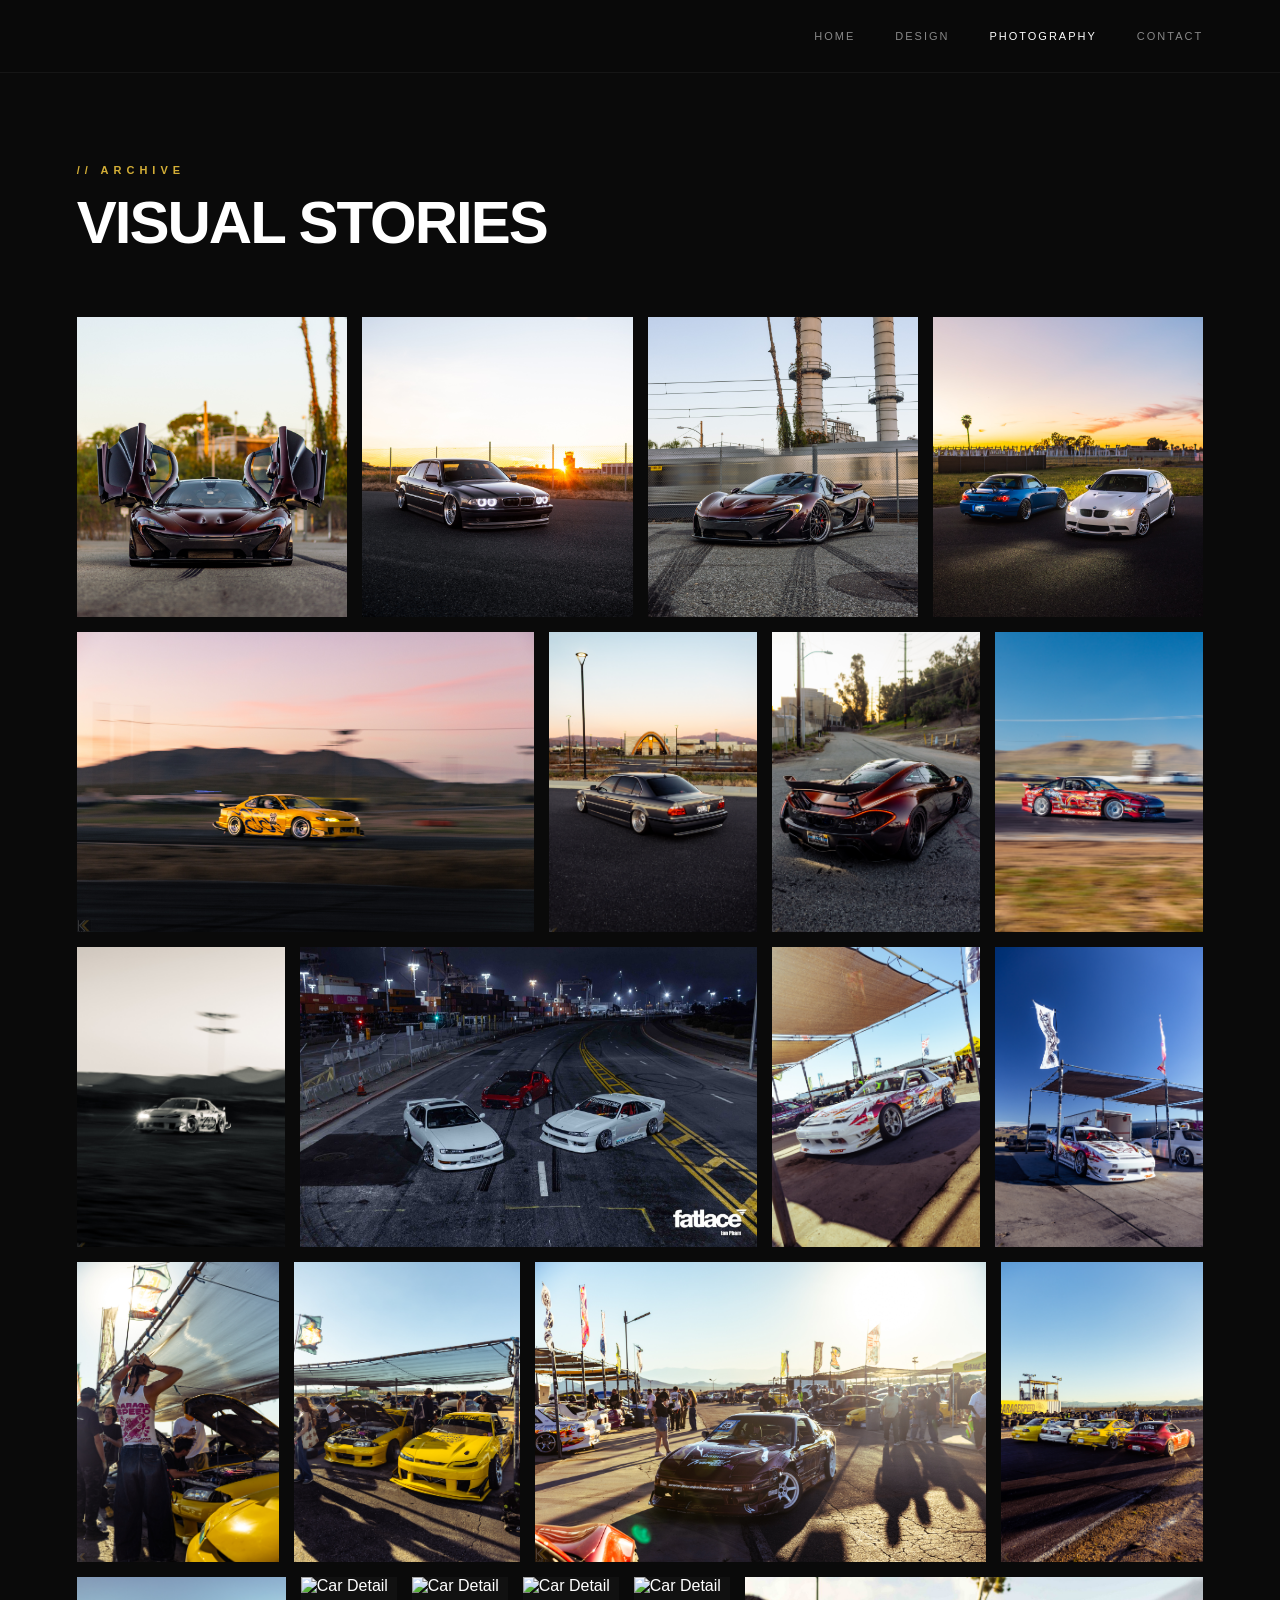
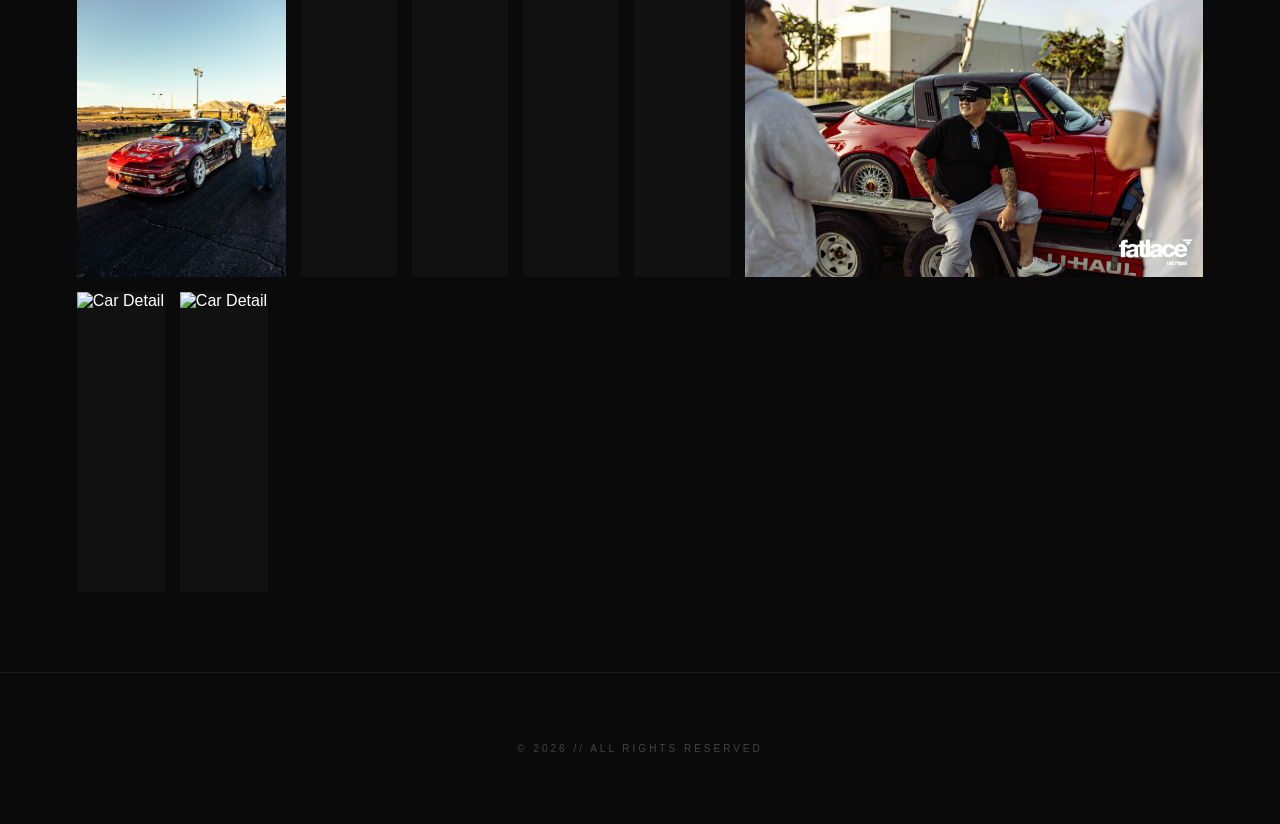
==== photography.html @ 78c728c3 "Add files via upload" ====
<!DOCTYPE html>
<html lang="en">
<head>
    <meta charset="UTF-8">
    <title>VISUAL ARCHIVE</title>
    <style>
        :root {
            --bg: #0a0a0a;
            --accent: #d4af37;
            --border: #1a1a1a;
        }

        body {
            margin: 0;
            padding: 0;
            background-color: var(--bg);
            color: #ffffff;
            font-family: 'Inter', -apple-system, sans-serif;
        }

        nav {
            display: flex; 
            justify-content: flex-end; 
            padding: 30px 6%; 
            position: fixed; 
            width: 88%; 
            z-index: 100; 
            background: rgba(10,10,10,0.75); 
            backdrop-filter: blur(15px);
            border-bottom: 1px solid rgba(255,255,255,0.05);
        }

        nav a {
            text-decoration: none;
            text-transform: uppercase;
            letter-spacing: 2px;
            font-size: 11px;
            transition: color 0.3s ease;
        }

        .container {
            padding: 160px 6% 80px 6%;
        }

        /* The "Justified" Gallery Fix */
        .gallery {
            display: flex;
            flex-wrap: wrap;
            gap: 15px;
        }

        .photo-wrap {
            height: 300px; /* Adjust this to change how many photos per row */
            flex-grow: 1;
            background: #111;
            overflow: hidden;
            position: relative;
        }

        /* This ensures landscape photos take up more horizontal space */
        .photo-wrap img {
            max-height: 100%;
            min-width: 100%;
            object-fit: cover;
            vertical-align: bottom;
            transition: transform 0.6s cubic-bezier(0.25, 1, 0.5, 1);
        }

        /* Makes the last row align left instead of stretching weirdly */
        .gallery::after {
            content: "";
            flex-grow: 1000;
        }

        .photo-wrap:hover img {
            transform: scale(1.05);
        }

        .footer-text {
            font-size: 10px; 
            color: #444; 
            text-transform: uppercase; 
            letter-spacing: 3px;
        }
    </style>
</head>
<body>

    <nav>
        <div style="display: flex; gap: 40px;">
            <a href="index.html" style="color: #888;">Home</a>
            <a href="design.html" style="color: #888;">Design</a>
            <a href="photography.html" style="color: #fff;">Photography</a>
            <a href="contact.html" style="color: #888;">Contact</a>
        </div>
    </nav>

    <div class="container">
        <header style="margin-bottom: 60px;">
            <span style="color: var(--accent); font-size: 11px; font-weight: 900; text-transform: uppercase; letter-spacing: 5px;">// ARCHIVE</span>
            <h1 style="font-size: clamp(40px, 6vw, 60px); text-transform: uppercase; font-weight: 900; margin: 10px 0 0 0; letter-spacing: -2px;">Visual Stories</h1>
        </header>

        <div class="gallery">
            <div class="photo-wrap"><img src="886A9323.jpg" alt="Car Detail"></div>
            <div class="photo-wrap"><img src="886A9835.jpg" alt="Car Detail"></div>
            <div class="photo-wrap"><img src="886A9256.jpg" alt="Car Detail"></div>
            <div class="photo-wrap"><img src="886A9951.jpg" alt="Car Detail"></div>
            <div class="photo-wrap"><img src="886A2949.jpg" alt="Car Detail"></div>
            <div class="photo-wrap"><img src="886A9860.jpg" alt="Car Detail"></div>
            <div class="photo-wrap"><img src="886A9230.jpg" alt="Car Detail"></div>
            <div class="photo-wrap"><img src="886A0778.jpg" alt="Car Detail"></div>
            <div class="photo-wrap"><img src="886A3118.jpg" alt="Car Detail"></div>
            <div class="photo-wrap"><img src="886A7088-Enhanced-NR-scaled.jpg" alt="Car Detail"></div>
            <div class="photo-wrap"><img src="886A0435.jpg" alt="Car Detail"></div>
            <div class="photo-wrap"><img src="886A1715.jpg" alt="Car Detail"></div>
            <div class="photo-wrap"><img src="886A1505.jpg" alt="Car Detail"></div>
            <div class="photo-wrap"><img src="886A1567.jpg" alt="Car Detail"></div>
            <div class="photo-wrap"><img src="886A2306.jpg" alt="Car Detail"></div>
            <div class="photo-wrap"><img src="886A2474.jpg" alt="Car Detail"></div>
            <div class="photo-wrap"><img src="886A2436.jpg" alt="Car Detail"></div>
            <div class="photo-wrap"><img src="886A2336.jpg" alt="Car Detail"></div>
            <div class="photo-wrap"><img src="886A3194.jpg" alt="Car Detail"></div>
            <div class="photo-wrap"><img src="886A3260.jpg" alt="Car Detail"></div>
            <div class="photo-wrap"><img src="886A3553.jpg" alt="Car Detail"></div>
            <div class="photo-wrap"><img src="886A3908-scaled.jpg" alt="Car Detail"></div>
            <div class="photo-wrap"><img src="886A4205.jpg" alt="Car Detail"></div>
            <div class="photo-wrap"><img src="886A4489.jpg" alt="Car Detail"></div>
        </div>
    </div>

    <footer style="padding: 60px 6%; border-top: 1px solid var(--border); text-align: center;">
        <p class="footer-text">© 2026 // ALL RIGHTS RESERVED</p>
    </footer>

</body>
</html>
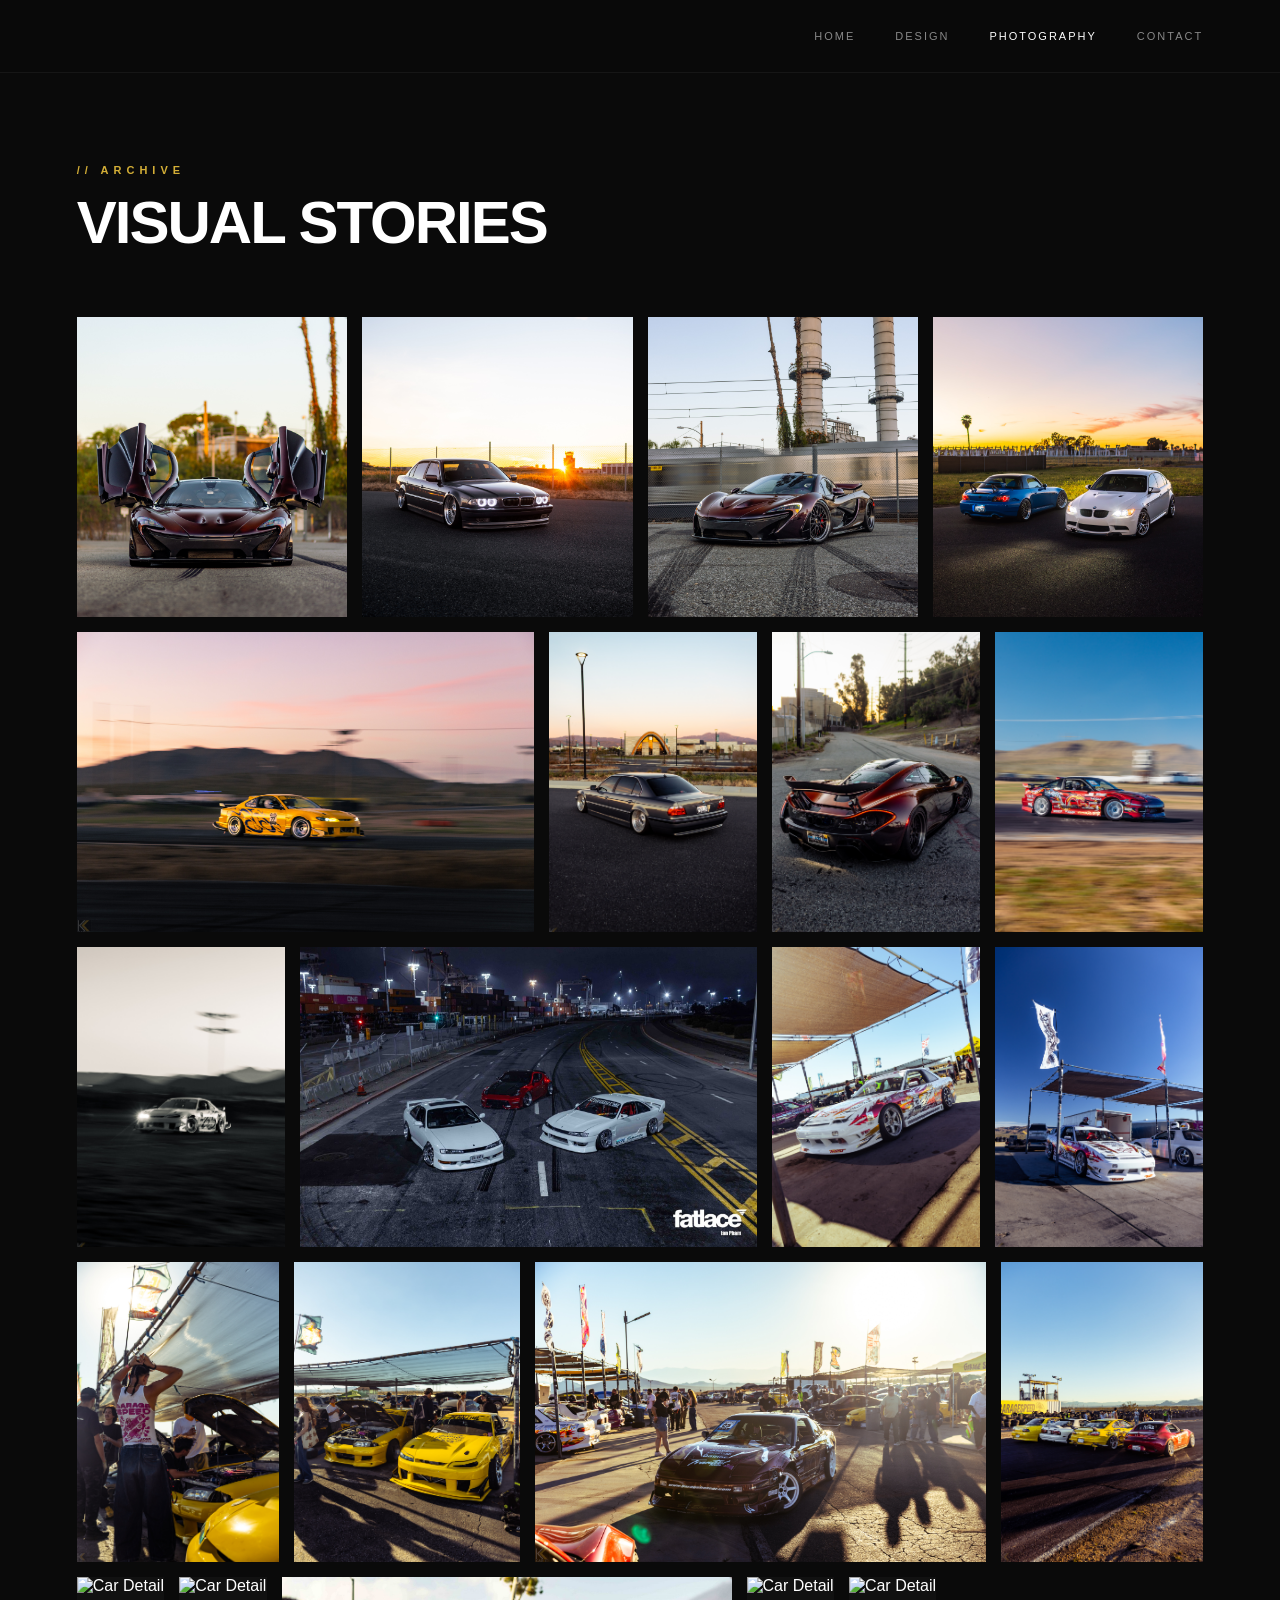
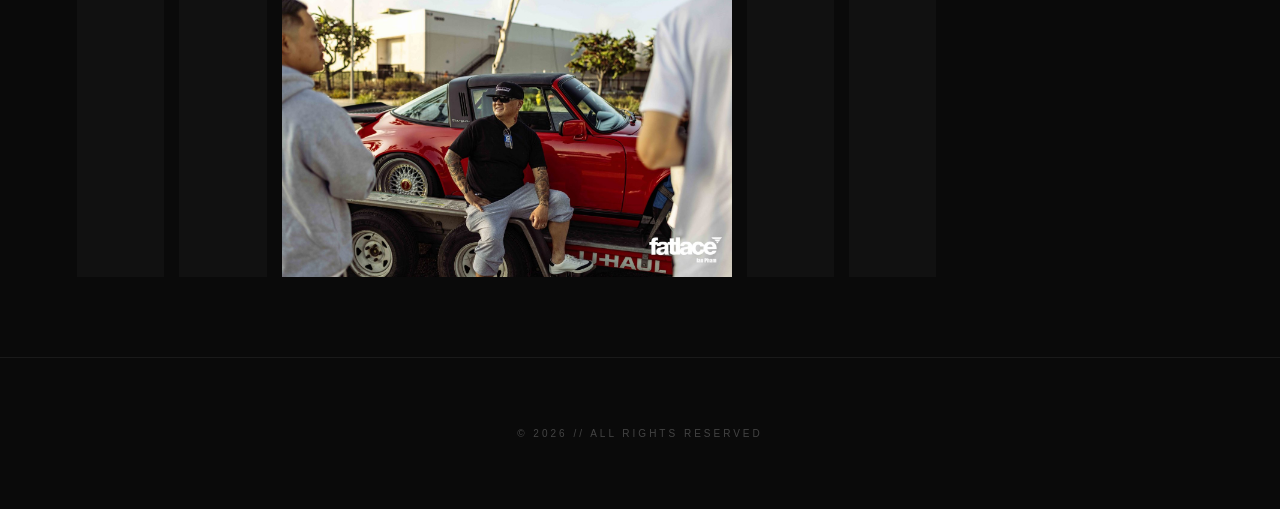
==== commit 57569409: "Update photography.html" ====
--- a/photography.html
+++ b/photography.html
@@ -118,9 +118,6 @@
             <div class="photo-wrap"><img src="886A1567.jpg" alt="Car Detail"></div>
             <div class="photo-wrap"><img src="886A2306.jpg" alt="Car Detail"></div>
             <div class="photo-wrap"><img src="886A2474.jpg" alt="Car Detail"></div>
-            <div class="photo-wrap"><img src="886A2436.jpg" alt="Car Detail"></div>
-            <div class="photo-wrap"><img src="886A2336.jpg" alt="Car Detail"></div>
-            <div class="photo-wrap"><img src="886A3194.jpg" alt="Car Detail"></div>
             <div class="photo-wrap"><img src="886A3260.jpg" alt="Car Detail"></div>
             <div class="photo-wrap"><img src="886A3553.jpg" alt="Car Detail"></div>
             <div class="photo-wrap"><img src="886A3908-scaled.jpg" alt="Car Detail"></div>
@@ -134,4 +131,4 @@
     </footer>
 
 </body>
-</html>+</html>
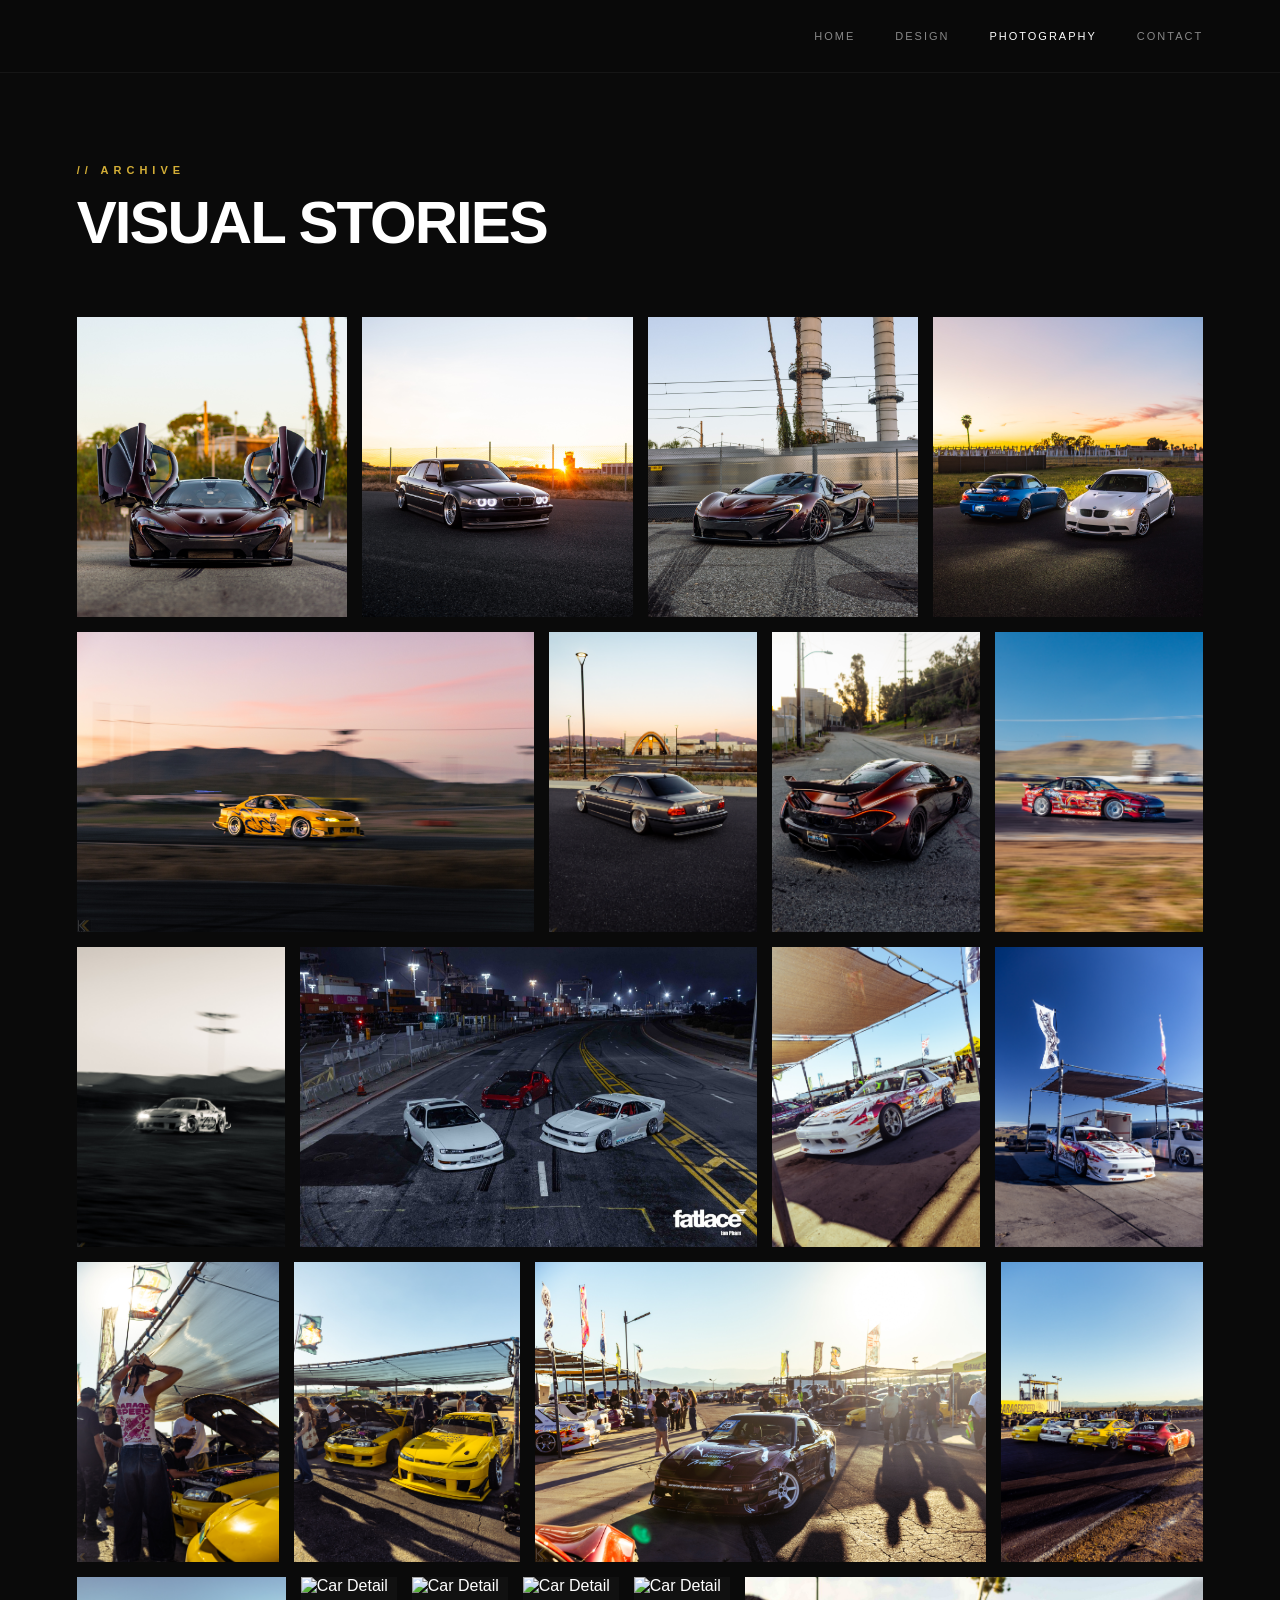
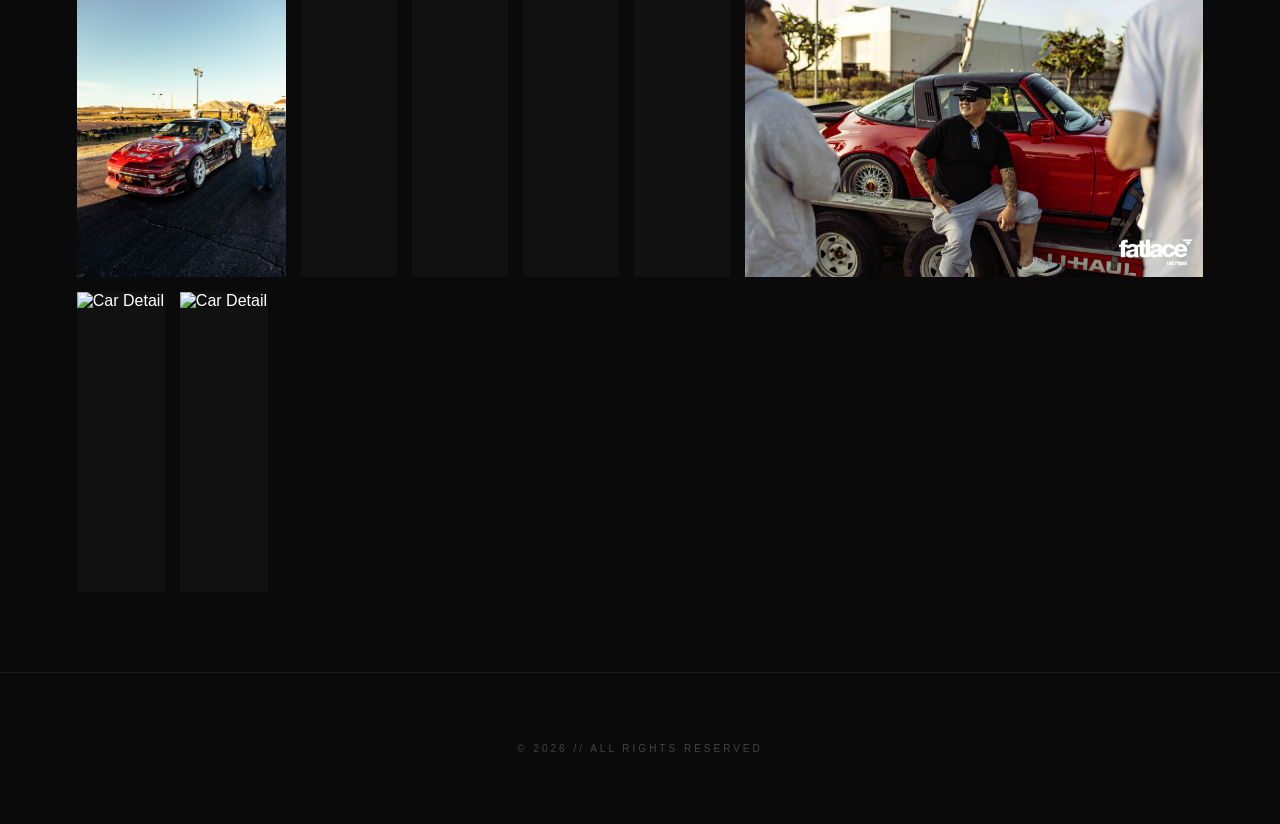
==== commit e3444fc5: "Update photography.html" ====
--- a/photography.html
+++ b/photography.html
@@ -118,6 +118,9 @@
             <div class="photo-wrap"><img src="886A1567.jpg" alt="Car Detail"></div>
             <div class="photo-wrap"><img src="886A2306.jpg" alt="Car Detail"></div>
             <div class="photo-wrap"><img src="886A2474.jpg" alt="Car Detail"></div>
+            <div class="photo-wrap"><img src="886A2436.jpg" alt="Car Detail"></div>
+            <div class="photo-wrap"><img src="886A2336.jpg" alt="Car Detail"></div>
+            <div class="photo-wrap"><img src="886A3194.jpg" alt="Car Detail"></div>
             <div class="photo-wrap"><img src="886A3260.jpg" alt="Car Detail"></div>
             <div class="photo-wrap"><img src="886A3553.jpg" alt="Car Detail"></div>
             <div class="photo-wrap"><img src="886A3908-scaled.jpg" alt="Car Detail"></div>
@@ -132,3 +135,6 @@
 
 </body>
 </html>
+
+</body>
+</html>
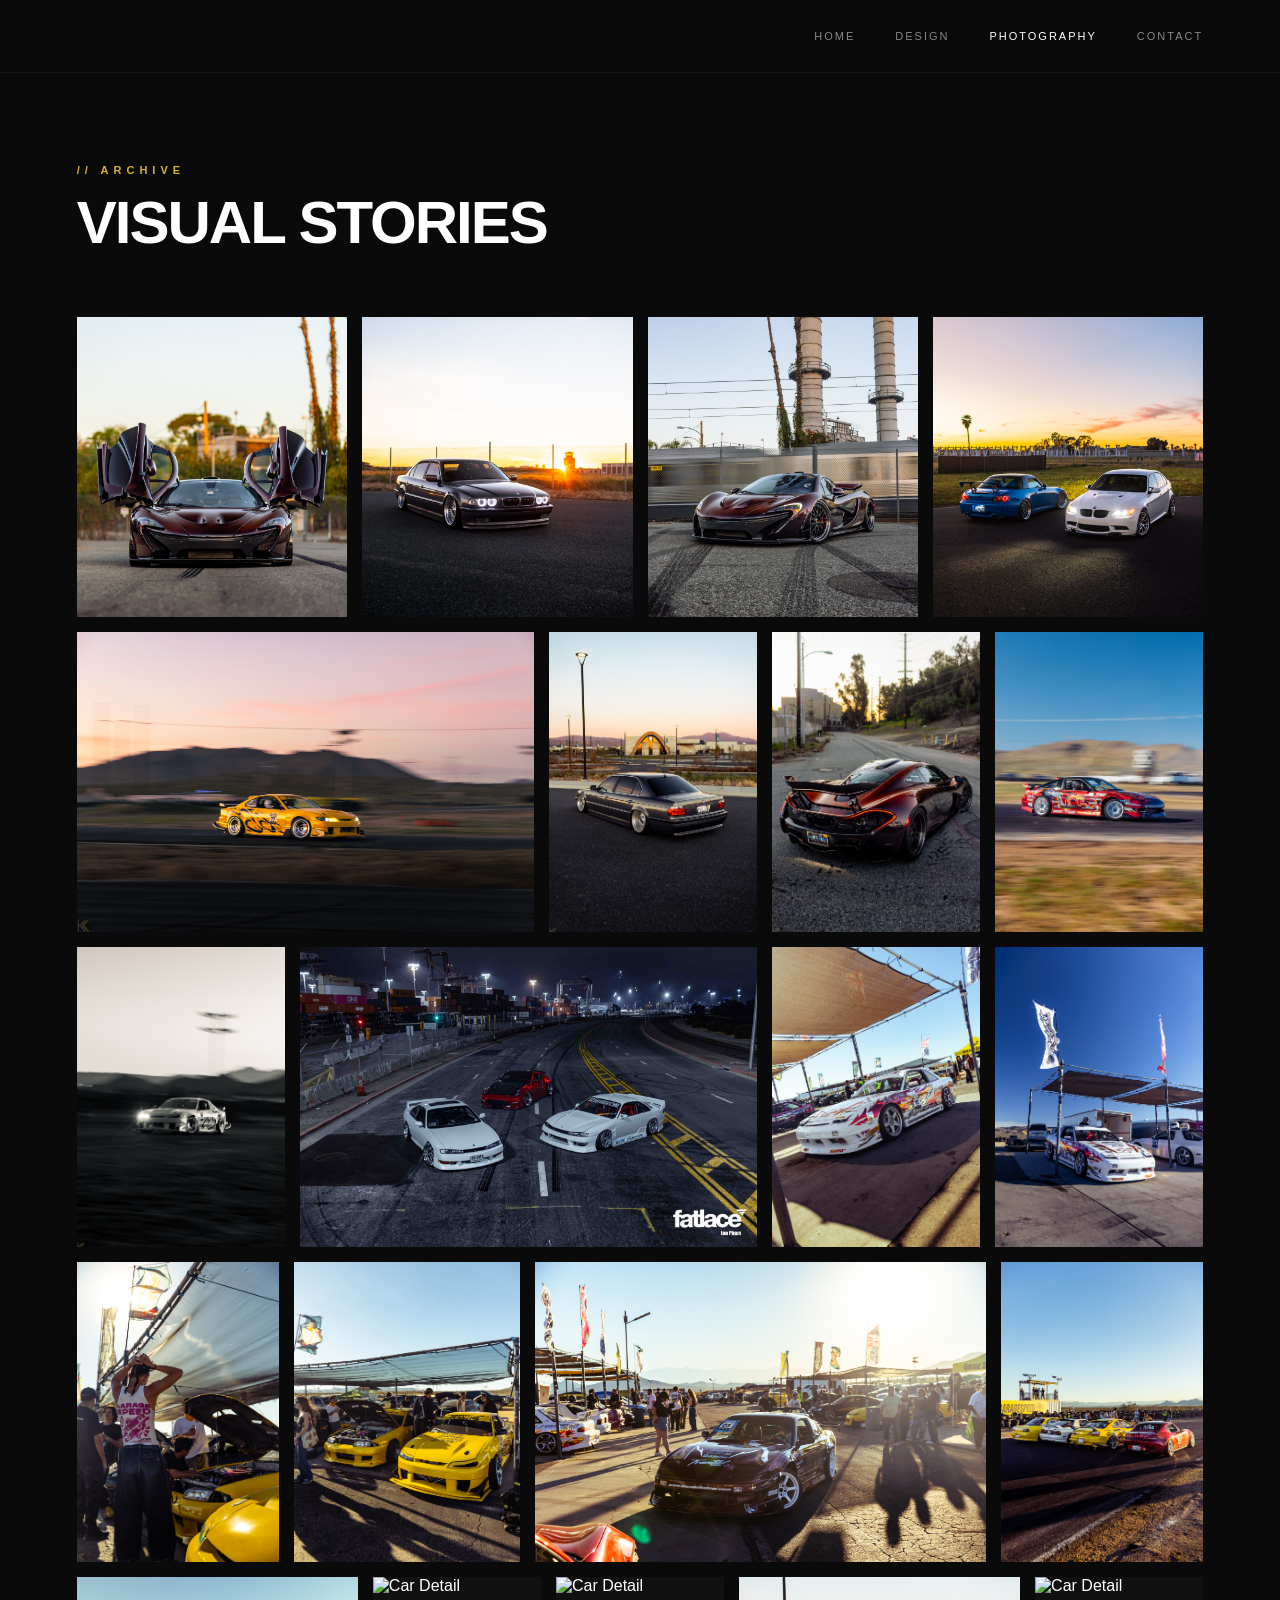
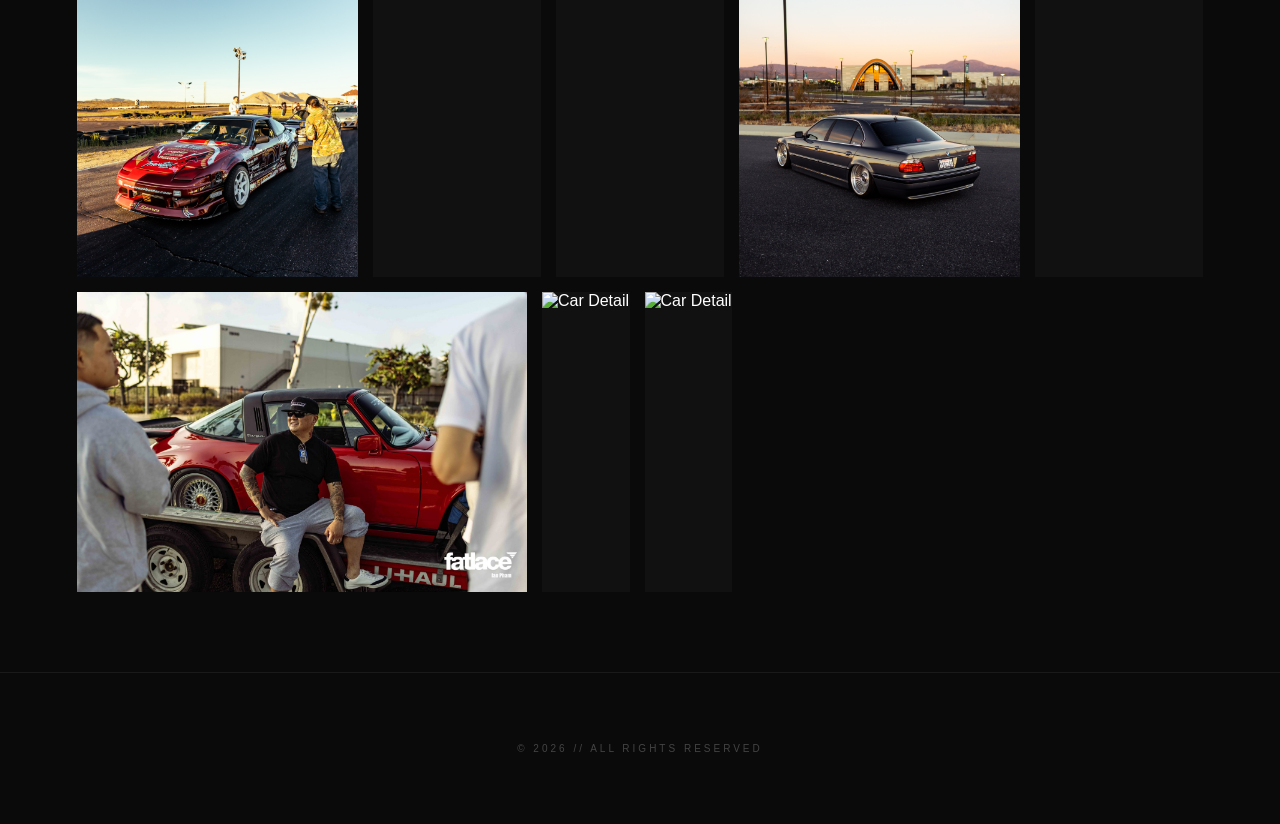
==== commit 9ce4adeb: "Update photography.html" ====
--- a/photography.html
+++ b/photography.html
@@ -121,7 +121,7 @@
             <div class="photo-wrap"><img src="886A2436.jpg" alt="Car Detail"></div>
             <div class="photo-wrap"><img src="886A2336.jpg" alt="Car Detail"></div>
             <div class="photo-wrap"><img src="886A3194.jpg" alt="Car Detail"></div>
-            <div class="photo-wrap"><img src="886A3260.jpg" alt="Car Detail"></div>
+            <div class="photo-wrap"><img src="car.jpg" alt="Car Detail"></div>
             <div class="photo-wrap"><img src="886A3553.jpg" alt="Car Detail"></div>
             <div class="photo-wrap"><img src="886A3908-scaled.jpg" alt="Car Detail"></div>
             <div class="photo-wrap"><img src="886A4205.jpg" alt="Car Detail"></div>
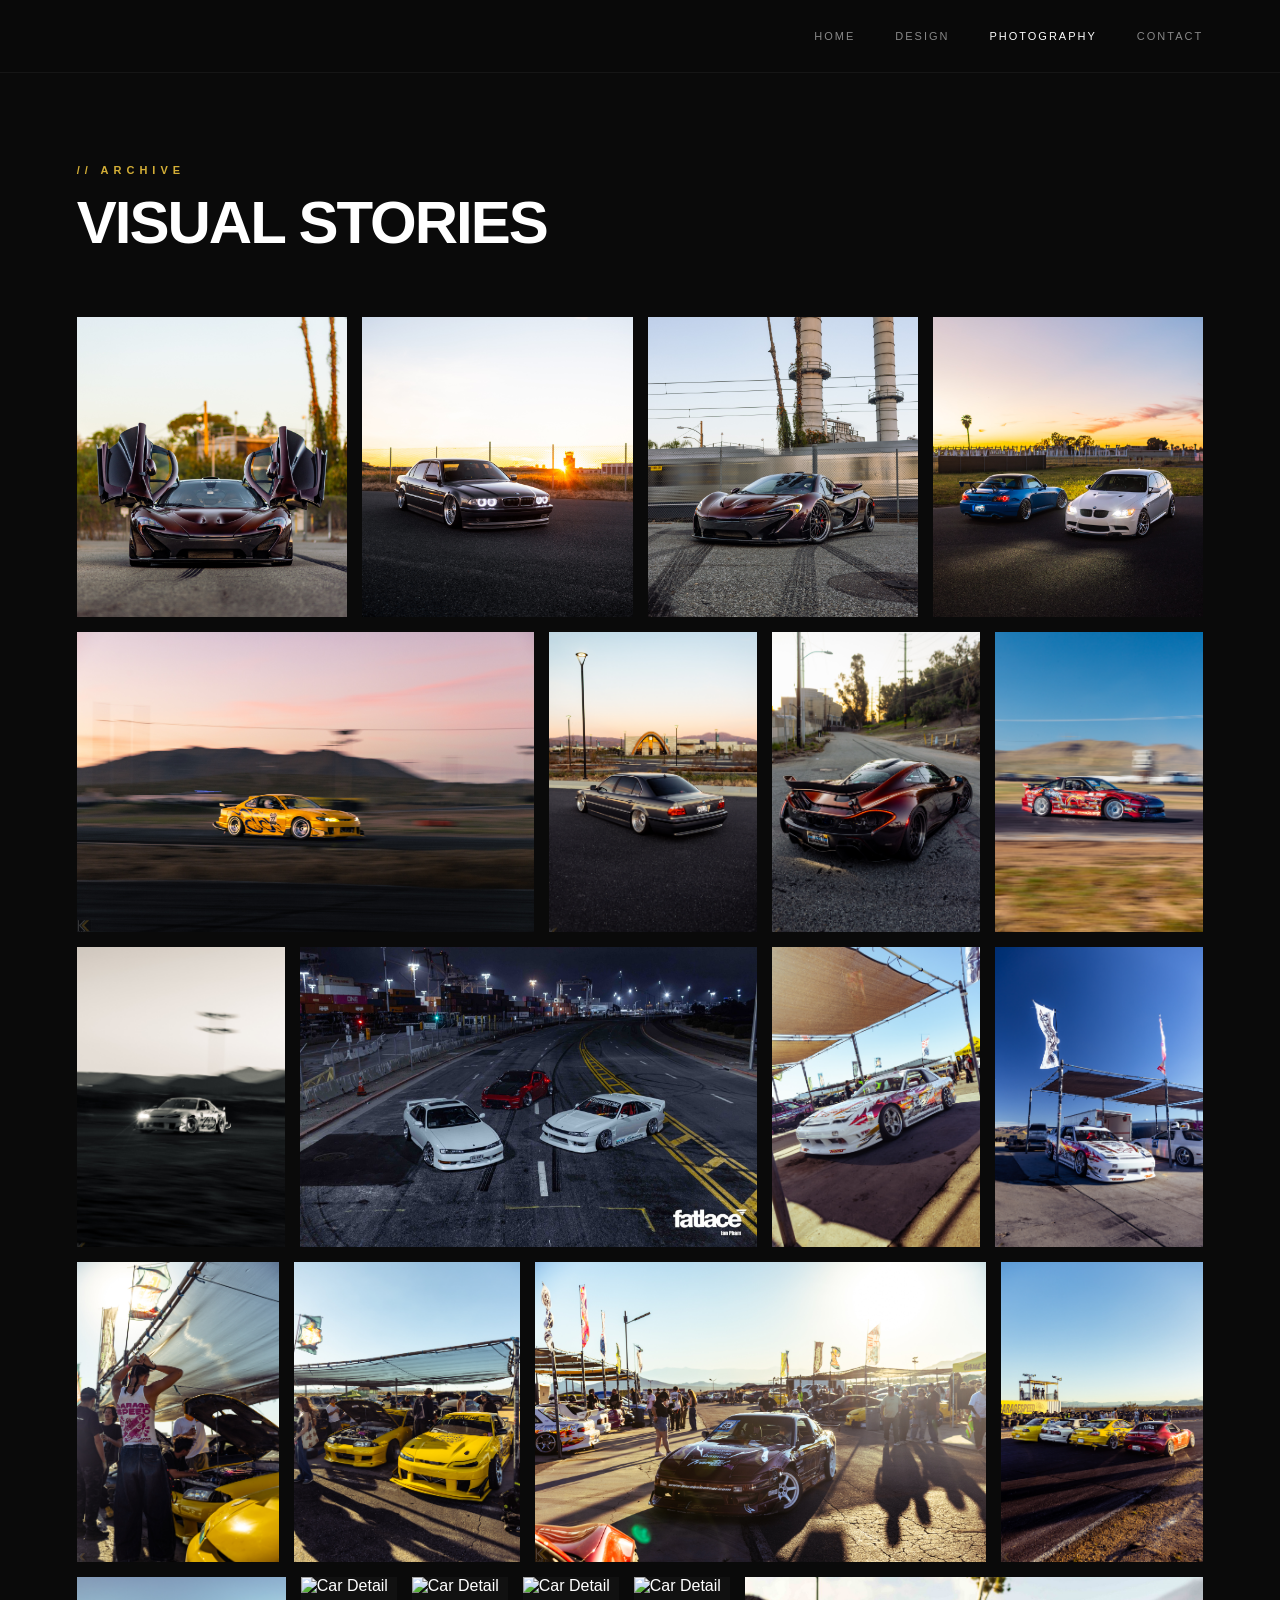
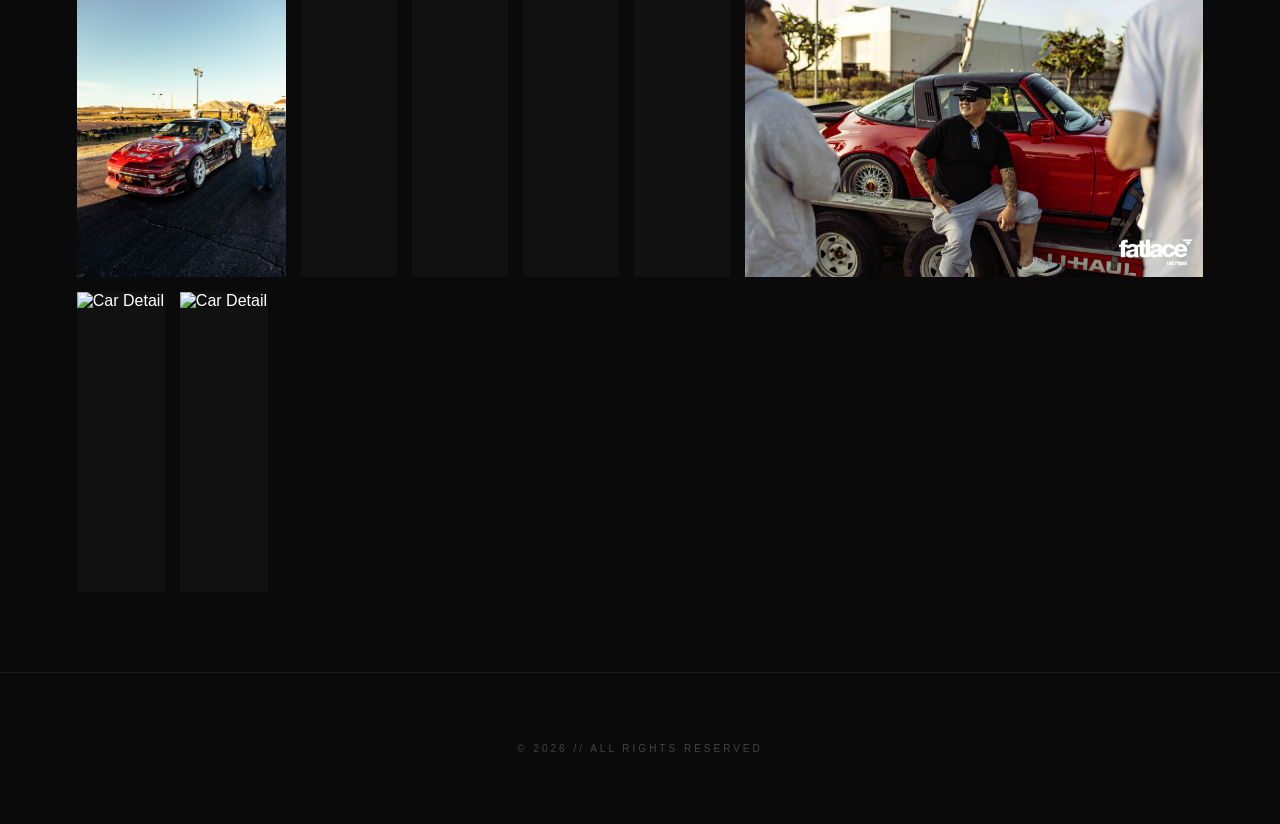
==== commit 508bcec7: "Update photography.html" ====
--- a/photography.html
+++ b/photography.html
@@ -121,7 +121,7 @@
             <div class="photo-wrap"><img src="886A2436.jpg" alt="Car Detail"></div>
             <div class="photo-wrap"><img src="886A2336.jpg" alt="Car Detail"></div>
             <div class="photo-wrap"><img src="886A3194.jpg" alt="Car Detail"></div>
-            <div class="photo-wrap"><img src="car.jpg" alt="Car Detail"></div>
+            <div class="photo-wrap"><img src="886A3260.jpg" alt="Car Detail"></div>
             <div class="photo-wrap"><img src="886A3553.jpg" alt="Car Detail"></div>
             <div class="photo-wrap"><img src="886A3908-scaled.jpg" alt="Car Detail"></div>
             <div class="photo-wrap"><img src="886A4205.jpg" alt="Car Detail"></div>
@@ -135,6 +135,3 @@
 
 </body>
 </html>
-
-</body>
-</html>
